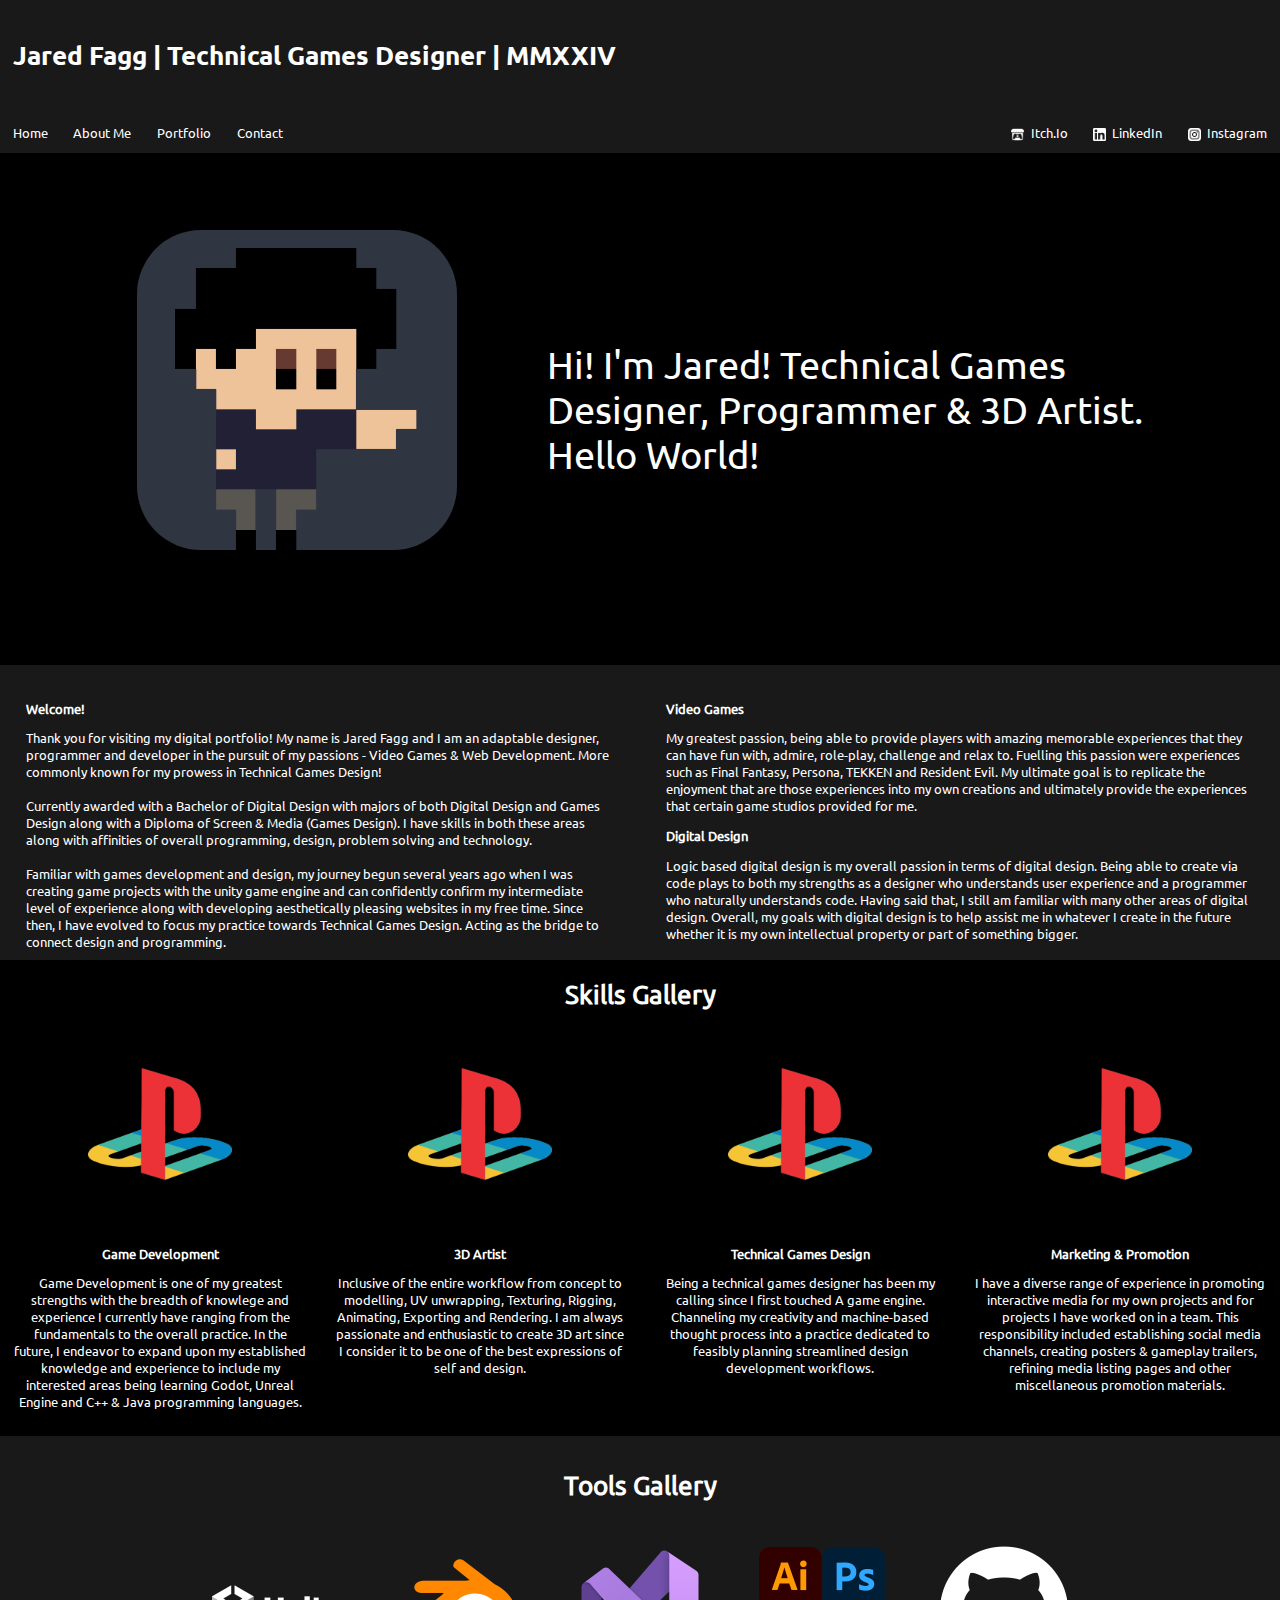
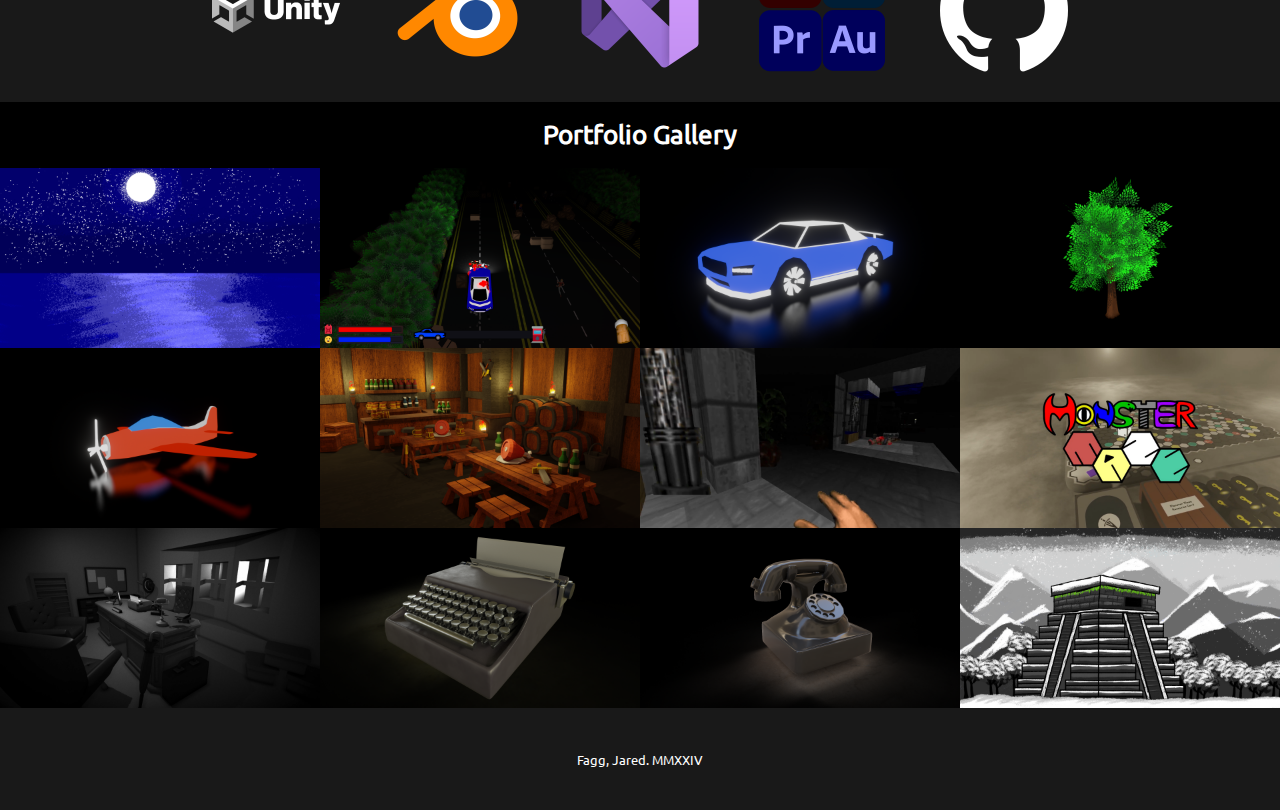
==== index.html @ b90d63a5 "Added Content" ====
<!DOCTYPE html>
<html lang="en">
    <head>
        <meta charset="UTF-8">
        <meta http-equiv="X-UA-Compatible" content="IE=edge">
        <meta name="viewport" content="width=device-width, initial scale=1.0">
        <link rel="stylesheet" tpye="text/css" href="css/root.css">
        <link rel="stylesheet" tpye="text/css" href="css/index.css">
        <link rel="icon" type="image/x-icon" href="imgs/PortfolioHeadshot.png">
        <title>Jared Fagg - Technical Games Designer</title>
    </head>
    <body>
        <!-- Top Of Page Bars || Name Bar and Navigation Bar-->
        <div class="NameBar">
            <p class="NameText">Jared Fagg | Technical Games Designer | MMXXIV</p>
        </div>
        <div>
            <ul class="NavBar">
                <li class="NavItem">Home</li>
                <li class="NavItem">About Me</li>
                <li class="NavItem">Portfolio</li>
                <li class="NavItem">Contact</li>
                <li class="RightNavItem"><img class="RightNavImage" src="imgs/InstagramIcon.png"><a href="https://www.instagram.com/tamurasteam/">Instagram</a></li>
                <li class="RightNavItem"><img class="RightNavImage" src="imgs/LinkedInIcon.png"><a href="https://www.linkedin.com/in/jaredfagg/">LinkedIn</a></li>
                <li class="RightNavItem"><img class="RightNavImage" src="imgs/ItchIoIcon.png"><a href="https://tamurasteam.itch.io/">Itch.Io</a></li>
            </ul>
        </div>
        <!-- Introductory Statements & Headshot-->
        <div class="IntroductionBanner">
            <img class="PortfolioHeadshot" src="imgs/PortfolioHeadshot.png">
            <p class="IntroBannerText">Hi! I'm Jared! Technical Games <br> Designer, Programmer & 3D Artist. <br> Hello World!</p>          
        </div>

        <!-- Welcome Speech -->
         <div class="Welcome">
            <div class="OverviewPanel">
                <div class="OverviewPanelContent">
                    <h1>Welcome!</h1>
                    <p>Thank you for visiting my digital portfolio! My name is Jared Fagg and I am an 
                        adaptable designer, programmer and developer in the pursuit of my passions - Video Games & Web Development.
                        More commonly known for my prowess in Technical Games Design! <br> <br>
    
                        Currently awarded with a Bachelor of Digital Design with majors of both Digital Design and Games Design 
                        along with a Diploma of Screen & Media (Games Design). I have skills in both these areas along with 
                        affinities of overall programming, design, problem solving and technology. <br> <br>
                        
                        Familiar with games development and design, my journey begun several years ago when I was creating game projects 
                        with the unity game engine and can confidently confirm my intermediate level of experience along with developing 
                        aesthetically pleasing websites in my free time. Since then, I have evolved to focus my practice towards Technical
                        Games Design. Acting as the bridge to connect design and programming.</p>
                </div>
            </div>
            <div class="InterestsPanel">
                <div class="InterestsPanelContent">
                    <h1>Video Games</h1>
                    <p>My greatest passion, being able to provide players with amazing memorable experiences that they 
                        can have fun with, admire, role-play, challenge and relax to. Fuelling this passion were experiences such as 
                        Final Fantasy, Persona, TEKKEN and Resident Evil. My ultimate goal is to replicate the enjoyment that are 
                        those experiences into my own creations and ultimately provide the experiences that certain game 
                        studios provided for me.</p>
                    <h1>Digital Design</h1>
                    <p>Logic based digital design is my overall passion in terms of digital design. 
                        Being able to create via code plays to both my strengths as a designer who understands user experience 
                        and a programmer who naturally understands code. Having said that, I still am familiar with many other areas of 
                        digital design. Overall, my goals with digital design is to help assist me in whatever I create in the future
                        whether it is my own intellectual property or part of something bigger.</p>
                </div>
            </div>
         </div>

         <!-- What I Do Speech -->
        <div class="MySkillsPanel">
            <div class="MySkillsHeading">
                <h1 style="font-size: 2vw;">Skills Gallery</h1>
            </div>

            <div class="SkillsGallery">
                <img class="SkillsGalleryImg" src="imgs/TemporaryImage.png">
                    <div class="SkillsGalleryDescription">
                        <h1>Game Development</h1>
                        <p>Game Development is one of my greatest strengths with the breadth of knowlege
                            and experience I currently have ranging from the fundamentals to the overall
                            practice. In the future, I endeavor to expand upon my established knowledge and
                            experience to include my interested areas being learning Godot, Unreal Engine and
                            C++ & Java programming languages.</p>

                    </div>
            </div>

            <div class="SkillsGallery">
                <img class="SkillsGalleryImg" src="imgs/TemporaryImage.png">
                    <div class="SkillsGalleryDescription">
                        <h1>3D Artist</h1>
                        <p>Inclusive of the entire workflow from concept to modelling, UV unwrapping,
                            Texturing, Rigging, Animating, Exporting and Rendering. I am always
                            passionate and enthusiastic to create 3D art since I consider it to be
                            one of the best expressions of self and design. <br>&nbsp;<br>&nbsp;</p>
                    </div>
            </div>

            <div class="SkillsGallery">
                <img class="SkillsGalleryImg" src="imgs/TemporaryImage.png">
                    <div class="SkillsGalleryDescription">
                        <h1>Technical Games Design</h1>
                        <p>Being a technical games designer has been my calling since I first touched
                            A game engine. Channeling my creativity and machine-based thought process
                            into a practice dedicated to feasibly planning streamlined design development
                            workflows. <br>&nbsp;<br>&nbsp;</p>
                    </div>
            </div>

            <div class="SkillsGallery">
                <img class="SkillsGalleryImg" src="imgs/TemporaryImage.png">
                    <div class="SkillsGalleryDescription">
                        <h1>Marketing & Promotion</h1>
                        <p>I have a diverse range of experience in promoting interactive media
                            for my own projects and for projects I have worked on in a team. This
                            responsibility included establishing social media channels, creating
                            posters & gameplay trailers, refining media listing pages and other
                            miscellaneous promotion materials.<br>&nbsp;</p>
                    </div>
            </div>
        </div>

        <!-- My Tools Section -->
        <div class="MyToolsPanel">
            <p>&nbsp;</p>
            <h1 class="MyToolsHeading" style="font-size: 2vw;">Tools Gallery</h1>
            <div class="ProgramGallery">
                <img class="Programs" src="imgs/unity.png">
                <img class="Programs" src="imgs/blender.png">
                <img class="Programs" src="imgs/VisualStudio.png">
                <img class="Programs" src="imgs/Adobe.png">
                <img class="Programs" src="imgs/GitHub.png">
            </div>
        </div>

        <!-- Portfolio Section-->
        <div class="MyPortfolioPanel">
            <div class="MyPortfolioHeading">
                <h1 style="font-size: 2vw;">Portfolio Gallery</h1>
            </div>
        </div>
        <div class="Portfolio">
            <img class="PortfolioImage" src="imgs/Portfolio/1.png">
            <img class="PortfolioImage" src="imgs/Portfolio/2.png">
            <img class="PortfolioImage" src="imgs/Portfolio/3.png">
            <img class="PortfolioImage" src="imgs/Portfolio/4.png">
            <img class="PortfolioImage" src="imgs/Portfolio/5.png">
            <img class="PortfolioImage" src="imgs/Portfolio/6.png">
            <img class="PortfolioImage" src="imgs/Portfolio/7.png">
            <img class="PortfolioImage" src="imgs/Portfolio/8.png">
            <img class="PortfolioImage" src="imgs/Portfolio/9.png">
            <img class="PortfolioImage" src="imgs/Portfolio/10.png">
            <img class="PortfolioImage" src="imgs/Portfolio/11.png">
            <img class="PortfolioImage" src="imgs/Portfolio/12.png">
        </div>

        <!-- Footer Section -->
        <div class="Footer">
            <p>&nbsp;</p>
            <p style="padding:1vw;">Fagg, Jared. MMXXIV</p>
            <p style="margin-bottom:0;">&nbsp;</p>
        </div>
    </body>
</html>
---- css/root.css ----
@font-face {
    font-family: Couture;
    src: url(fonts/couture.otf);
}

@font-face {
    font-family: UbuntuMedium;
    src: url(fonts/ububtumedium.ttf) format('truetype');;
}

@font-face {
    font-family: UbuntuLight;
    src: url(fonts/ubuntulight.ttf) format('truetype');;
}

@font-face {
    font-family: UbuntuBold;
    src: url(fonts/ubuntubold.ttf) format('truetype');;
}

html, body, head {
    margin: 0%;
    padding: 0%;
}

p, a, h1, div, td {
    font-family: UbuntuMedium;
    font-size: 1vw;
    text-decoration: none;
    color: white;
}

a:hover {
    transition: 0.3s;
    color:blue;
}
---- css/index.css ----
.NameBar {
    background-color: rgb(25, 25, 25);
    color: white;
    padding: 1vw;
    top: 0;
    z-index: 5;
    margin:0%;

}

.NameText {
    font-family: UbuntuBold;
    font-size: 2vw;
}

.NavBar {
    list-style-type: none;
    margin: 0;
    padding: 0;
    overflow: hidden;
    background-color: rgb(25, 25, 25);
}

.NavItem {
    transition:0.3s;
    float: left;
    display: block;
    color: white;
    text-align: center;
    padding: 1vw;
    text-decoration: none;
}

.RightNavItem {
    transition:0.3s;
    float: right;
    display: block;
    color: white;
    text-align: center;
    padding: 1vw;
    text-decoration: none;
}

.RightNavImage {
    width: 1vw;
    vertical-align: middle;
    padding-right: 0.5vw;
    height:auto;
}

.RightNavItem:hover {
    transition:0.3s;
    background-color: black;
    cursor: pointer;
}

.NavItem:hover {
    transition:0.3s;
    background-color: black;
    cursor: pointer;
}

.IntroductionBanner {
    background-color: black;
    display: flex;
    align-items: center;
    justify-content: center;
    color:white;
    margin-top: 0%;
    width:100%;
    height:40vw

}

.IntroBannerText {
    float: right;
    font-size: 3vw;
    color:white
}

.PortfolioHeadshot {
    width: 25vw;
    border-radius: 5vw;
    float: right;
    margin-bottom:3%;
    margin-right: 7%;
    height: auto;
}

.Welcome {
    width: 100%;
    height: auto;
}

.OverviewPanel {
    width:50%;
    height: 23vw;
    margin-bottom:1.5vw;
    float: left;
    background-color: rgb(25, 25, 25);
    vertical-align: bottom;
}

.InterestsPanel {
    width: 50%;
    height: 23vw;
    margin-bottom:1.5vw;
    float:right;
    background-color: rgb(25, 25, 25);
}

.OverviewPanelContent {
    padding: 2vw;
}

.InterestsPanelContent {
    padding: 2vw;
}

.MySkillsPanel {
    background-color: black;
    width:100%;
    height:auto;
}

.MySkillsHeading {
    text-align: center;
    padding:0.01vw;
}

.SkillsGallery {
    float:left;
    width:25%;
    text-align: center;
    background-color: black;
}

.SkillsGalleryDescription {
    text-align: center;
    padding:1vw
}

.SkillsGalleryImg {
    width:15vw;
    height:auto;
}

.MyToolsPanel {
    background-color: rgb(25, 25, 25);
    width:100%;
    height:auto;
}

.MyToolsHeading {
    text-align: center;
}

.ProgramGallery {
    background-color: rgb(25, 25, 25);
    text-align: center;
}

.Programs {
    display: inline-block;
    padding:2%;
    width: 10%;
    height: auto;
}

.MyPortfolioPanel {
    background-color: black;
    width:100%;
    height:auto;
}

.MyPortfolioHeading {
    text-align: center;
    padding:0.01vw;
}

.Portfolio {
    background-color: black;
}

.PortfolioImage {
    width: 25vw;
    height: auto;
    float: left;
    background-color: black;
}

.Footer {
    text-align: center;
    background-color: rgb(25, 25, 25);
    color: white;
    font-size: 1.2vw;
}
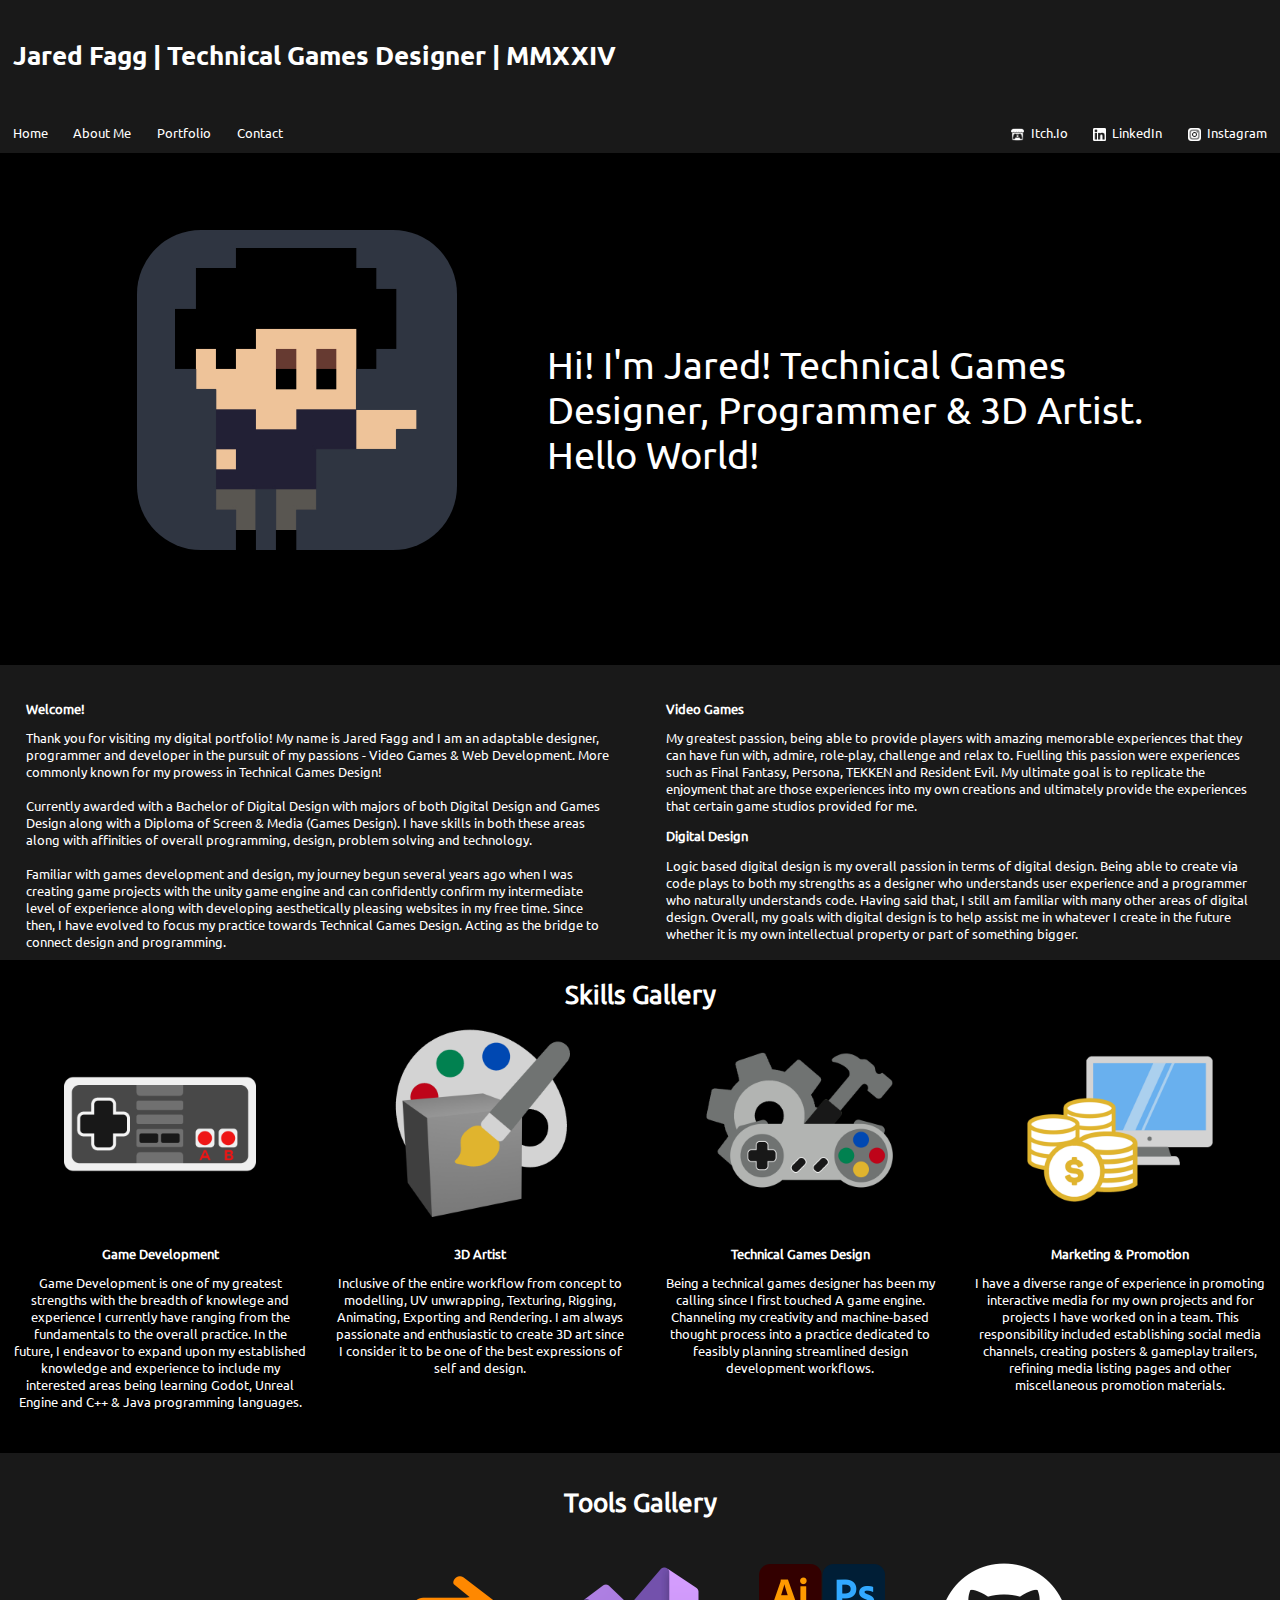
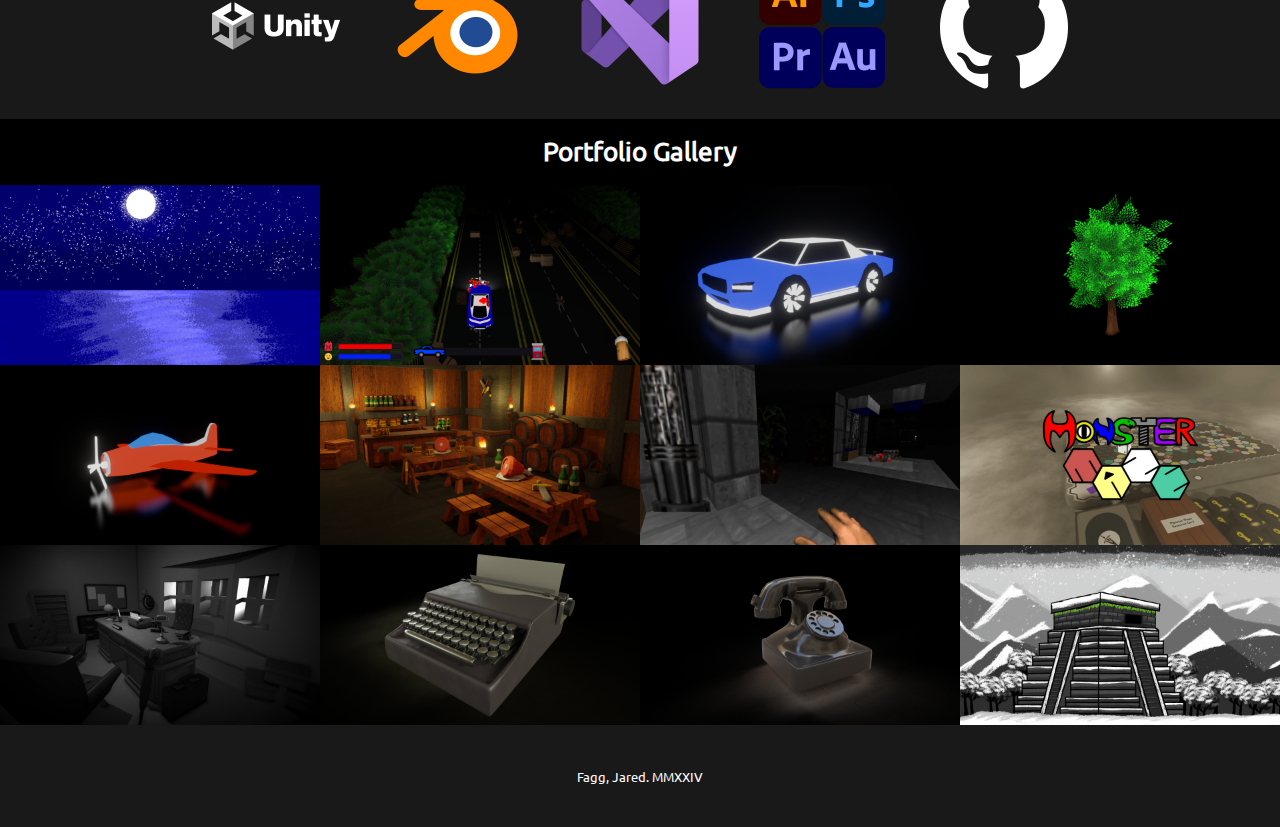
==== commit fb7e1360: "Added Content, Code - Reworked Structure" ====
--- a/index.html
+++ b/index.html
@@ -16,10 +16,10 @@
         </div>
         <div>
             <ul class="NavBar">
-                <li class="NavItem">Home</li>
-                <li class="NavItem">About Me</li>
-                <li class="NavItem">Portfolio</li>
-                <li class="NavItem">Contact</li>
+                <li class="NavItem"><a href="index.html">Home</a></li>
+                <li class="NavItem"><a href="aboutme.html">About Me</a></li>
+                <li class="NavItem"><a href="portfolio.html">Portfolio</a></li>
+                <li class="NavItem"><a href="contactme.html">Contact</a></li>
                 <li class="RightNavItem"><img class="RightNavImage" src="imgs/InstagramIcon.png"><a href="https://www.instagram.com/tamurasteam/">Instagram</a></li>
                 <li class="RightNavItem"><img class="RightNavImage" src="imgs/LinkedInIcon.png"><a href="https://www.linkedin.com/in/jaredfagg/">LinkedIn</a></li>
                 <li class="RightNavItem"><img class="RightNavImage" src="imgs/ItchIoIcon.png"><a href="https://tamurasteam.itch.io/">Itch.Io</a></li>
@@ -27,7 +27,7 @@
         </div>
         <!-- Introductory Statements & Headshot-->
         <div class="IntroductionBanner">
-            <img class="PortfolioHeadshot" src="imgs/PortfolioHeadshot.png">
+            <img class="PortfolioHeadshot" src="imgs/headhots/PortfolioHeadshot.png">
             <p class="IntroBannerText">Hi! I'm Jared! Technical Games <br> Designer, Programmer & 3D Artist. <br> Hello World!</p>          
         </div>
 
@@ -75,49 +75,49 @@
             </div>
 
             <div class="SkillsGallery">
-                <img class="SkillsGalleryImg" src="imgs/TemporaryImage.png">
+                <img class="SkillsGalleryImg" src="imgs/skillsicons/ControllerIcon.png">
                     <div class="SkillsGalleryDescription">
                         <h1>Game Development</h1>
                         <p>Game Development is one of my greatest strengths with the breadth of knowlege
                             and experience I currently have ranging from the fundamentals to the overall
                             practice. In the future, I endeavor to expand upon my established knowledge and
                             experience to include my interested areas being learning Godot, Unreal Engine and
-                            C++ & Java programming languages.</p>
+                            C++ & Java programming languages.<br>&nbsp;</p>
 
                     </div>
             </div>
 
             <div class="SkillsGallery">
-                <img class="SkillsGalleryImg" src="imgs/TemporaryImage.png">
+                <img class="SkillsGalleryImg" src="imgs/skillsicons/3D Artist.png">
                     <div class="SkillsGalleryDescription">
                         <h1>3D Artist</h1>
                         <p>Inclusive of the entire workflow from concept to modelling, UV unwrapping,
                             Texturing, Rigging, Animating, Exporting and Rendering. I am always
                             passionate and enthusiastic to create 3D art since I consider it to be
-                            one of the best expressions of self and design. <br>&nbsp;<br>&nbsp;</p>
+                            one of the best expressions of self and design. <br>&nbsp;<br>&nbsp;<br>&nbsp;</p>
                     </div>
             </div>
 
             <div class="SkillsGallery">
-                <img class="SkillsGalleryImg" src="imgs/TemporaryImage.png">
+                <img class="SkillsGalleryImg" src="imgs/skillsicons/SnesControllerIcon.png">
                     <div class="SkillsGalleryDescription">
                         <h1>Technical Games Design</h1>
                         <p>Being a technical games designer has been my calling since I first touched
                             A game engine. Channeling my creativity and machine-based thought process
                             into a practice dedicated to feasibly planning streamlined design development
-                            workflows. <br>&nbsp;<br>&nbsp;</p>
+                            workflows. <br>&nbsp;<br>&nbsp;<br>&nbsp;</p>
                     </div>
             </div>
 
             <div class="SkillsGallery">
-                <img class="SkillsGalleryImg" src="imgs/TemporaryImage.png">
+                <img class="SkillsGalleryImg" src="imgs/skillsicons/Marketing.png">
                     <div class="SkillsGalleryDescription">
                         <h1>Marketing & Promotion</h1>
                         <p>I have a diverse range of experience in promoting interactive media
                             for my own projects and for projects I have worked on in a team. This
                             responsibility included establishing social media channels, creating
                             posters & gameplay trailers, refining media listing pages and other
-                            miscellaneous promotion materials.<br>&nbsp;</p>
+                            miscellaneous promotion materials.<br>&nbsp;<br>&nbsp;</p>
                     </div>
             </div>
         </div>
@@ -127,11 +127,11 @@
             <p>&nbsp;</p>
             <h1 class="MyToolsHeading" style="font-size: 2vw;">Tools Gallery</h1>
             <div class="ProgramGallery">
-                <img class="Programs" src="imgs/unity.png">
-                <img class="Programs" src="imgs/blender.png">
-                <img class="Programs" src="imgs/VisualStudio.png">
-                <img class="Programs" src="imgs/Adobe.png">
-                <img class="Programs" src="imgs/GitHub.png">
+                <img class="Programs" src="imgs/toolsicons/unity.png">
+                <img class="Programs" src="imgs/toolsicons/blender.png">
+                <img class="Programs" src="imgs/toolsicons/VisualStudio.png">
+                <img class="Programs" src="imgs/toolsicons/Adobe.png">
+                <img class="Programs" src="imgs/toolsicons/GitHub.png">
             </div>
         </div>
 
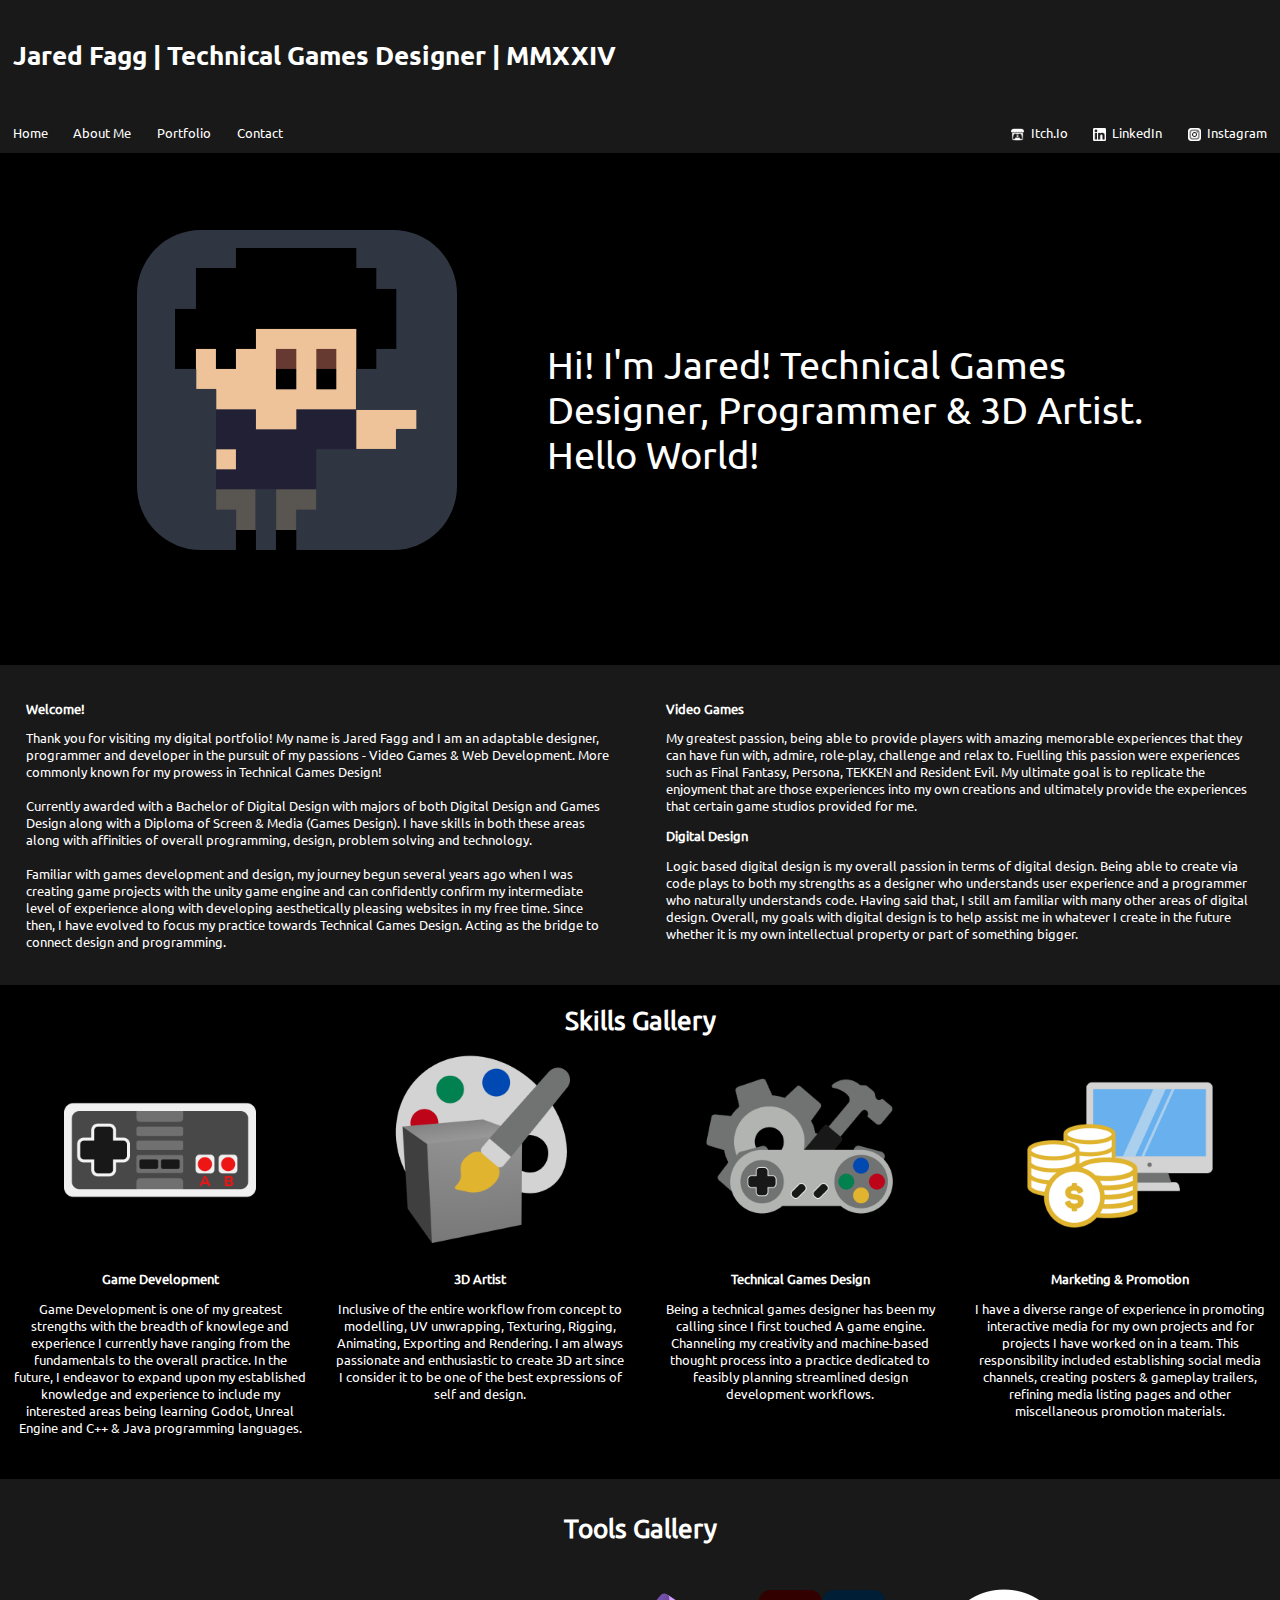
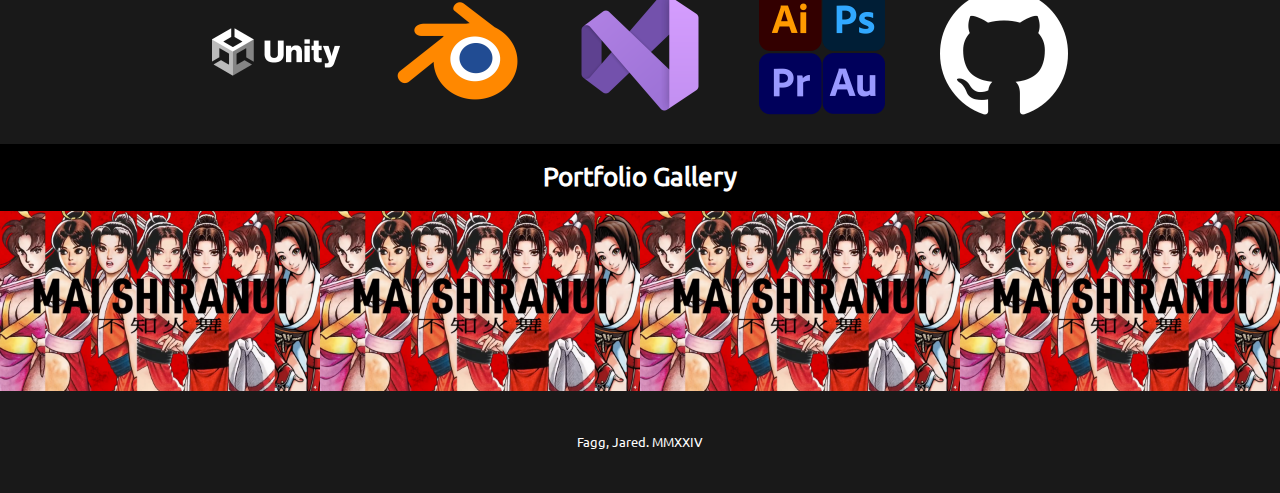
==== commit 42e9af8c: "Started Portfolio Website Production" ====
--- a/index.html
+++ b/index.html
@@ -6,10 +6,31 @@
         <meta name="viewport" content="width=device-width, initial scale=1.0">
         <link rel="stylesheet" tpye="text/css" href="css/root.css">
         <link rel="stylesheet" tpye="text/css" href="css/index.css">
+        <link rel="stylesheet" tpye="text/css" href="css/contactme.css">
         <link rel="icon" type="image/x-icon" href="imgs/PortfolioHeadshot.png">
         <title>Jared Fagg - Technical Games Designer</title>
     </head>
     <body>
+        <script src="contactme.js"></script>
+        <!-- Contact Me Form || Displays over the top of the entire page-->
+         <div class="OverlayForm" id="Form">
+            <a class="closeForm" onclick="CloseForm()">&times;</a>
+            <div class="ContactMeForm">
+                <h1 class="ContactMeHeading">Contact Me!</h1>
+                <form>
+                    <label for="name">Name:</label><br><br>
+                    <input type="text" id="name" name="name"><br><br>
+                    <label for="email">Email Address:</label><br><br>
+                    <input type="text" id="email" name="email"><br><br>
+                    <label for="email">Message:</label><br><br>
+                    <textarea name="message" placeholder="Put your message here!" rows="4" cols="54"></textarea><br><br> 
+                    <input class="submitButton" type="submit" value="Submit">
+                  </form> 
+                </form>
+            </div>
+         </div>
+
+
         <!-- Top Of Page Bars || Name Bar and Navigation Bar-->
         <div class="NameBar">
             <p class="NameText">Jared Fagg | Technical Games Designer | MMXXIV</p>
@@ -19,7 +40,7 @@
                 <li class="NavItem"><a href="index.html">Home</a></li>
                 <li class="NavItem"><a href="aboutme.html">About Me</a></li>
                 <li class="NavItem"><a href="portfolio.html">Portfolio</a></li>
-                <li class="NavItem"><a href="contactme.html">Contact</a></li>
+                <li class="NavItem"><a onclick="OpenForm()">Contact</a></li>
                 <li class="RightNavItem"><img class="RightNavImage" src="imgs/InstagramIcon.png"><a href="https://www.instagram.com/tamurasteam/">Instagram</a></li>
                 <li class="RightNavItem"><img class="RightNavImage" src="imgs/LinkedInIcon.png"><a href="https://www.linkedin.com/in/jaredfagg/">LinkedIn</a></li>
                 <li class="RightNavItem"><img class="RightNavImage" src="imgs/ItchIoIcon.png"><a href="https://tamurasteam.itch.io/">Itch.Io</a></li>
@@ -142,18 +163,37 @@
             </div>
         </div>
         <div class="Portfolio">
-            <img class="PortfolioImage" src="imgs/Portfolio/1.png">
-            <img class="PortfolioImage" src="imgs/Portfolio/2.png">
-            <img class="PortfolioImage" src="imgs/Portfolio/3.png">
-            <img class="PortfolioImage" src="imgs/Portfolio/4.png">
-            <img class="PortfolioImage" src="imgs/Portfolio/5.png">
-            <img class="PortfolioImage" src="imgs/Portfolio/6.png">
-            <img class="PortfolioImage" src="imgs/Portfolio/7.png">
-            <img class="PortfolioImage" src="imgs/Portfolio/8.png">
-            <img class="PortfolioImage" src="imgs/Portfolio/9.png">
-            <img class="PortfolioImage" src="imgs/Portfolio/10.png">
-            <img class="PortfolioImage" src="imgs/Portfolio/11.png">
-            <img class="PortfolioImage" src="imgs/Portfolio/12.png">
+
+            <div class="PortfolioItem">
+                <img class="PortfolioImage" src="imgs/Portfolio/Placeholder.png">
+                <div class="PortfolioItemOverlay">
+                    <div class="PortfolioItemDescription"><a href="portfolio.html">Hello World!</a></div>
+                </div>
+            </div>
+
+            <div class="PortfolioItem">
+                <img class="PortfolioImage" src="imgs/Portfolio/Placeholder.png">
+                <div class="PortfolioItemOverlay">
+                    <div class="PortfolioItemDescription"><a href="portfolio.html">Hello World!</a></div>
+                </div>
+            </div>
+
+            <div class="PortfolioItem">
+                <img class="PortfolioImage" src="imgs/Portfolio/Placeholder.png">
+                <div class="PortfolioItemOverlay">
+                    <div class="PortfolioItemDescription"><a href="portfolio.html">Hello World!</a></div>
+                </div>
+            </div>
+
+            <div class="PortfolioItem">
+                <img class="PortfolioImage" src="imgs/Portfolio/Placeholder.png">
+                <div class="PortfolioItemOverlay">
+                    <div class="PortfolioItemDescription"><a href="portfolio.html">Hello World!</a></div>
+                </div>
+            </div>
+
+
+            
         </div>
 
         <!-- Footer Section -->
--- a/css/index.css
+++ b/css/index.css
@@ -94,7 +94,7 @@
 
 .OverviewPanel {
     width:50%;
-    height: 23vw;
+    height: 25vw;
     margin-bottom:1.5vw;
     float: left;
     background-color: rgb(25, 25, 25);
@@ -103,7 +103,7 @@
 
 .InterestsPanel {
     width: 50%;
-    height: 23vw;
+    height: 25vw;
     margin-bottom:1.5vw;
     float:right;
     background-color: rgb(25, 25, 25);
@@ -182,11 +182,44 @@
     background-color: black;
 }
 
+
+.PortfolioItem {
+    position: relative;
+    width:25%;
+    float: left;
+}
+
 .PortfolioImage {
-    width: 25vw;
-    height: auto;
-    float: left;
-    background-color: black;
+    display: block;
+    width:100%;
+    height: auto;
+}
+
+.PortfolioItemOverlay {
+    position: absolute;
+    top: 0;
+    bottom: 0;
+    left: 0;
+    right: 0;
+    height: 100%;
+    width: 100%;
+    opacity: 0;
+    transition: 0.2s;
+    background-color: rgba(0,0,0,0.5);
+}
+
+.PortfolioItemDescription a {
+    color: white;
+    font-size: 2vw;
+    position: absolute;
+    top: 50%;
+    left: 50%;
+    transform: translate(-50%, -50%);
+    -ms-transform: translate(-50%, -50%);
+}
+
+.PortfolioItemOverlay:hover {
+    opacity: 1;
 }
 
 .Footer {
--- a/css/contactme.css
+++ b/css/contactme.css
@@ -0,0 +1,54 @@
+.OverlayForm {
+    position: fixed;
+    width: 100%;
+    height: 100%;
+    display: none;
+    background-image: linear-gradient(to right, black , rgb(25,25,25));
+}
+
+.ContactMeForm {
+    text-align: left;
+    width:40%;
+    padding:3vw;
+    background-color: black;
+    position: absolute;
+    top: 50%;
+    left: 50%;
+    -ms-transform: translate(-50%, -50%);
+    transform: translate(-50%, -50%);
+}
+
+.closeForm {
+    position: absolute;
+    top: 20px;
+    right: 45px;
+    font-size: 60px;
+    cursor:pointer;
+}
+
+.ContactMeHeading {
+    font-family: UbuntuBold;
+    font-size: 2vw;
+}
+
+textarea {
+    resize: none;
+    width:100%;
+    height:8vw;
+    font-family: UbuntuMedium;
+    font-size: 1vw;
+}
+
+.submitButton {
+    text-decoration: none;
+    border: none;
+    cursor:pointer;
+    width:8vw;
+    height:3vw;
+}
+
+input, label {
+    font-family: UbuntuMedium;
+    width:50%;
+    font-size: 1vw;
+}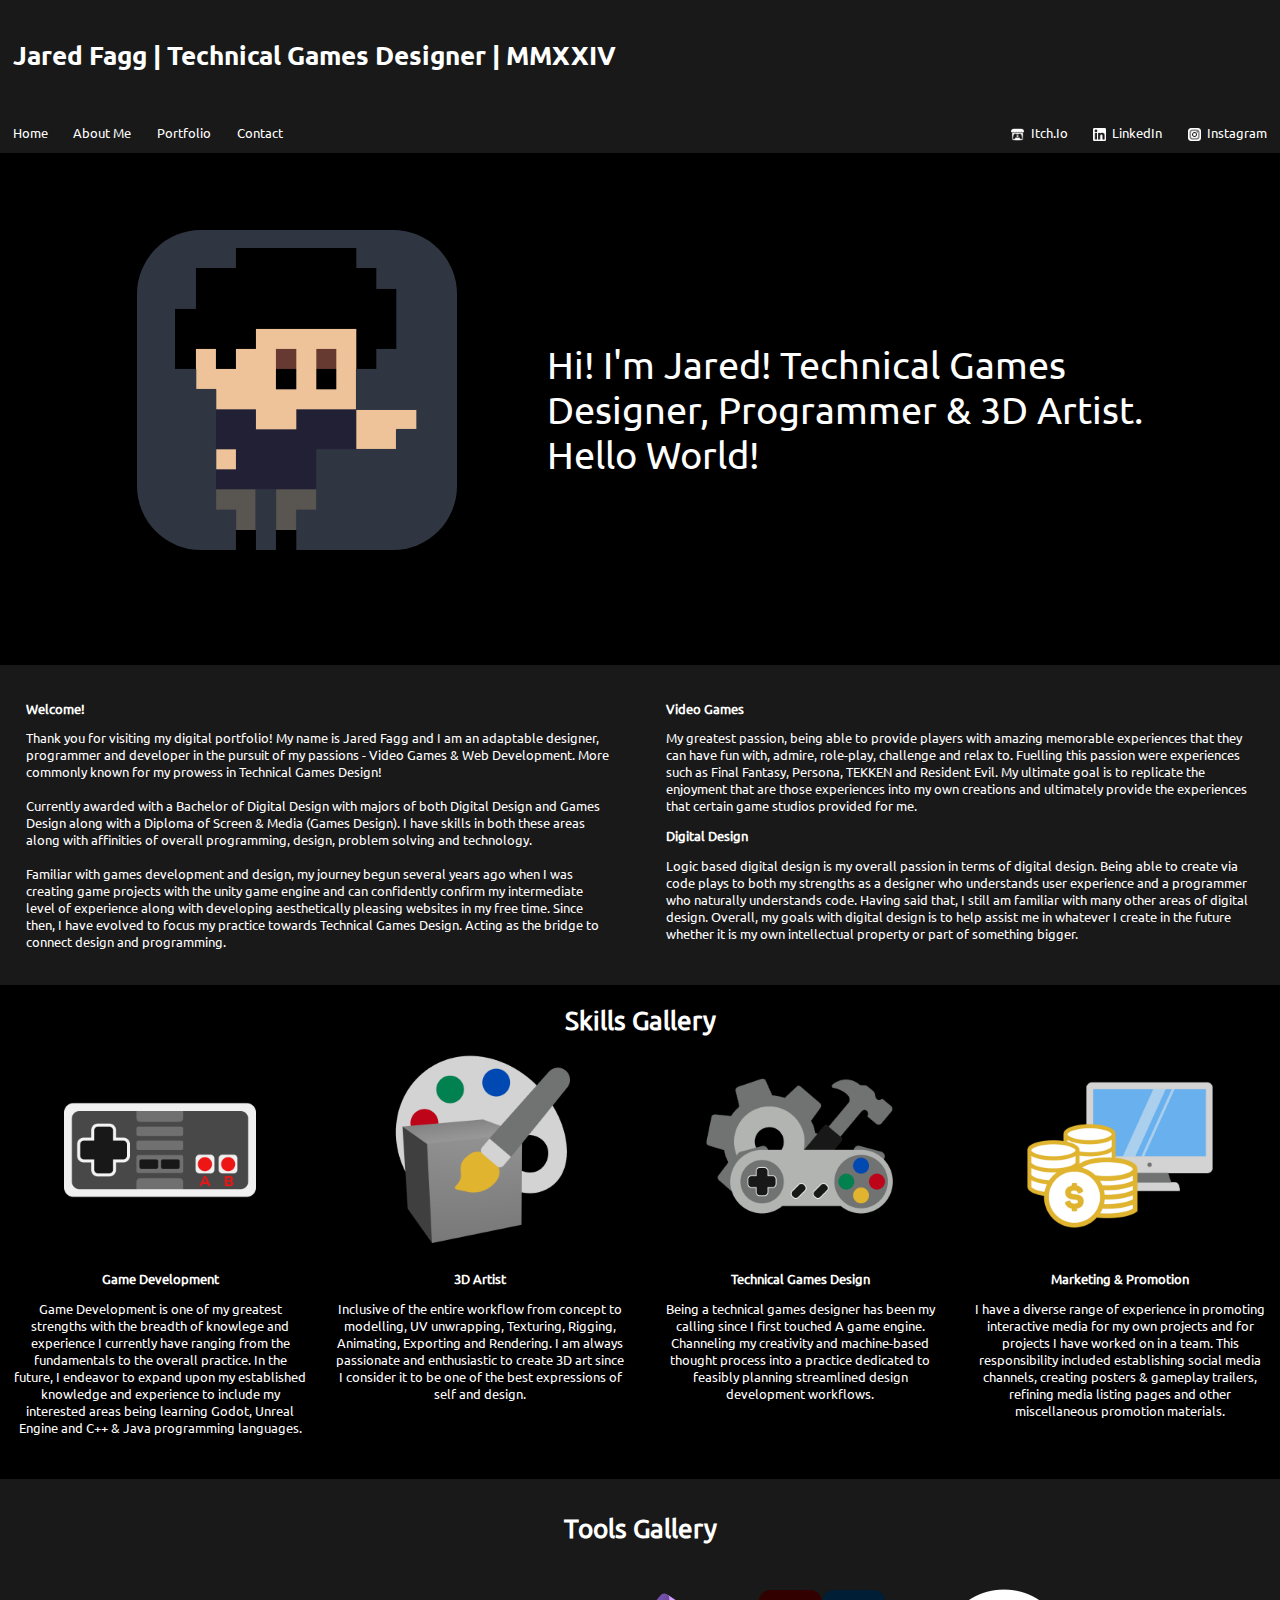
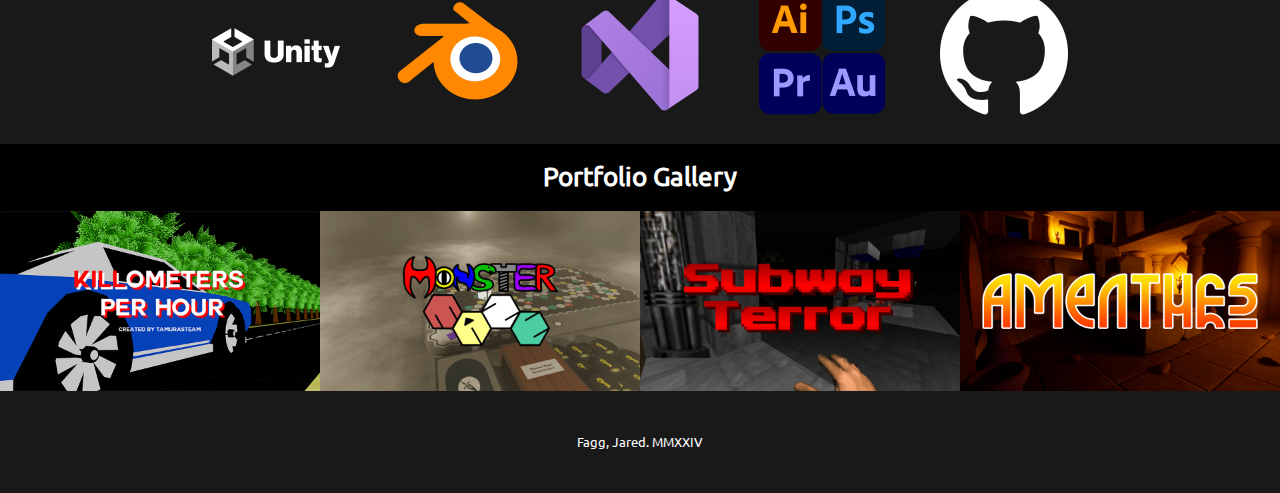
==== commit 069ca833: "Initiated Production With Portfolio Template Outlined + Functionality" ====
--- a/index.html
+++ b/index.html
@@ -165,30 +165,30 @@
         <div class="Portfolio">
 
             <div class="PortfolioItem">
-                <img class="PortfolioImage" src="imgs/Portfolio/Placeholder.png">
-                <div class="PortfolioItemOverlay">
-                    <div class="PortfolioItemDescription"><a href="portfolio.html">Hello World!</a></div>
-                </div>
-            </div>
-
-            <div class="PortfolioItem">
-                <img class="PortfolioImage" src="imgs/Portfolio/Placeholder.png">
-                <div class="PortfolioItemOverlay">
-                    <div class="PortfolioItemDescription"><a href="portfolio.html">Hello World!</a></div>
-                </div>
-            </div>
-
-            <div class="PortfolioItem">
-                <img class="PortfolioImage" src="imgs/Portfolio/Placeholder.png">
-                <div class="PortfolioItemOverlay">
-                    <div class="PortfolioItemDescription"><a href="portfolio.html">Hello World!</a></div>
-                </div>
-            </div>
-
-            <div class="PortfolioItem">
-                <img class="PortfolioImage" src="imgs/Portfolio/Placeholder.png">
-                <div class="PortfolioItemOverlay">
-                    <div class="PortfolioItemDescription"><a href="portfolio.html">Hello World!</a></div>
+                <img class="PortfolioImage" src="imgs/Portfolio/showcase/1.png">
+                <div class="PortfolioItemOverlay">
+                    <div class="PortfolioItemDescription"><a href="portfolio.html">Killometers Per Hour</a></div>
+                </div>
+            </div>
+
+            <div class="PortfolioItem">
+                <img class="PortfolioImage" src="imgs/Portfolio/showcase/2.png">
+                <div class="PortfolioItemOverlay">
+                    <div class="PortfolioItemDescription"><a href="portfolio.html">Subway Terror</a></div>
+                </div>
+            </div>
+
+            <div class="PortfolioItem">
+                <img class="PortfolioImage" src="imgs/Portfolio/showcase/3.png">
+                <div class="PortfolioItemOverlay">
+                    <div class="PortfolioItemDescription"><a href="portfolio.html">Monster Maze</a></div>
+                </div>
+            </div>
+
+            <div class="PortfolioItem">
+                <img class="PortfolioImage" src="imgs/Portfolio/showcase/4.png">
+                <div class="PortfolioItemOverlay">
+                    <div class="PortfolioItemDescription"><a href="portfolio.html">Amenthes</a></div>
                 </div>
             </div>
 
--- a/css/index.css
+++ b/css/index.css
@@ -212,6 +212,7 @@
     color: white;
     font-size: 2vw;
     position: absolute;
+    text-align: center;
     top: 50%;
     left: 50%;
     transform: translate(-50%, -50%);
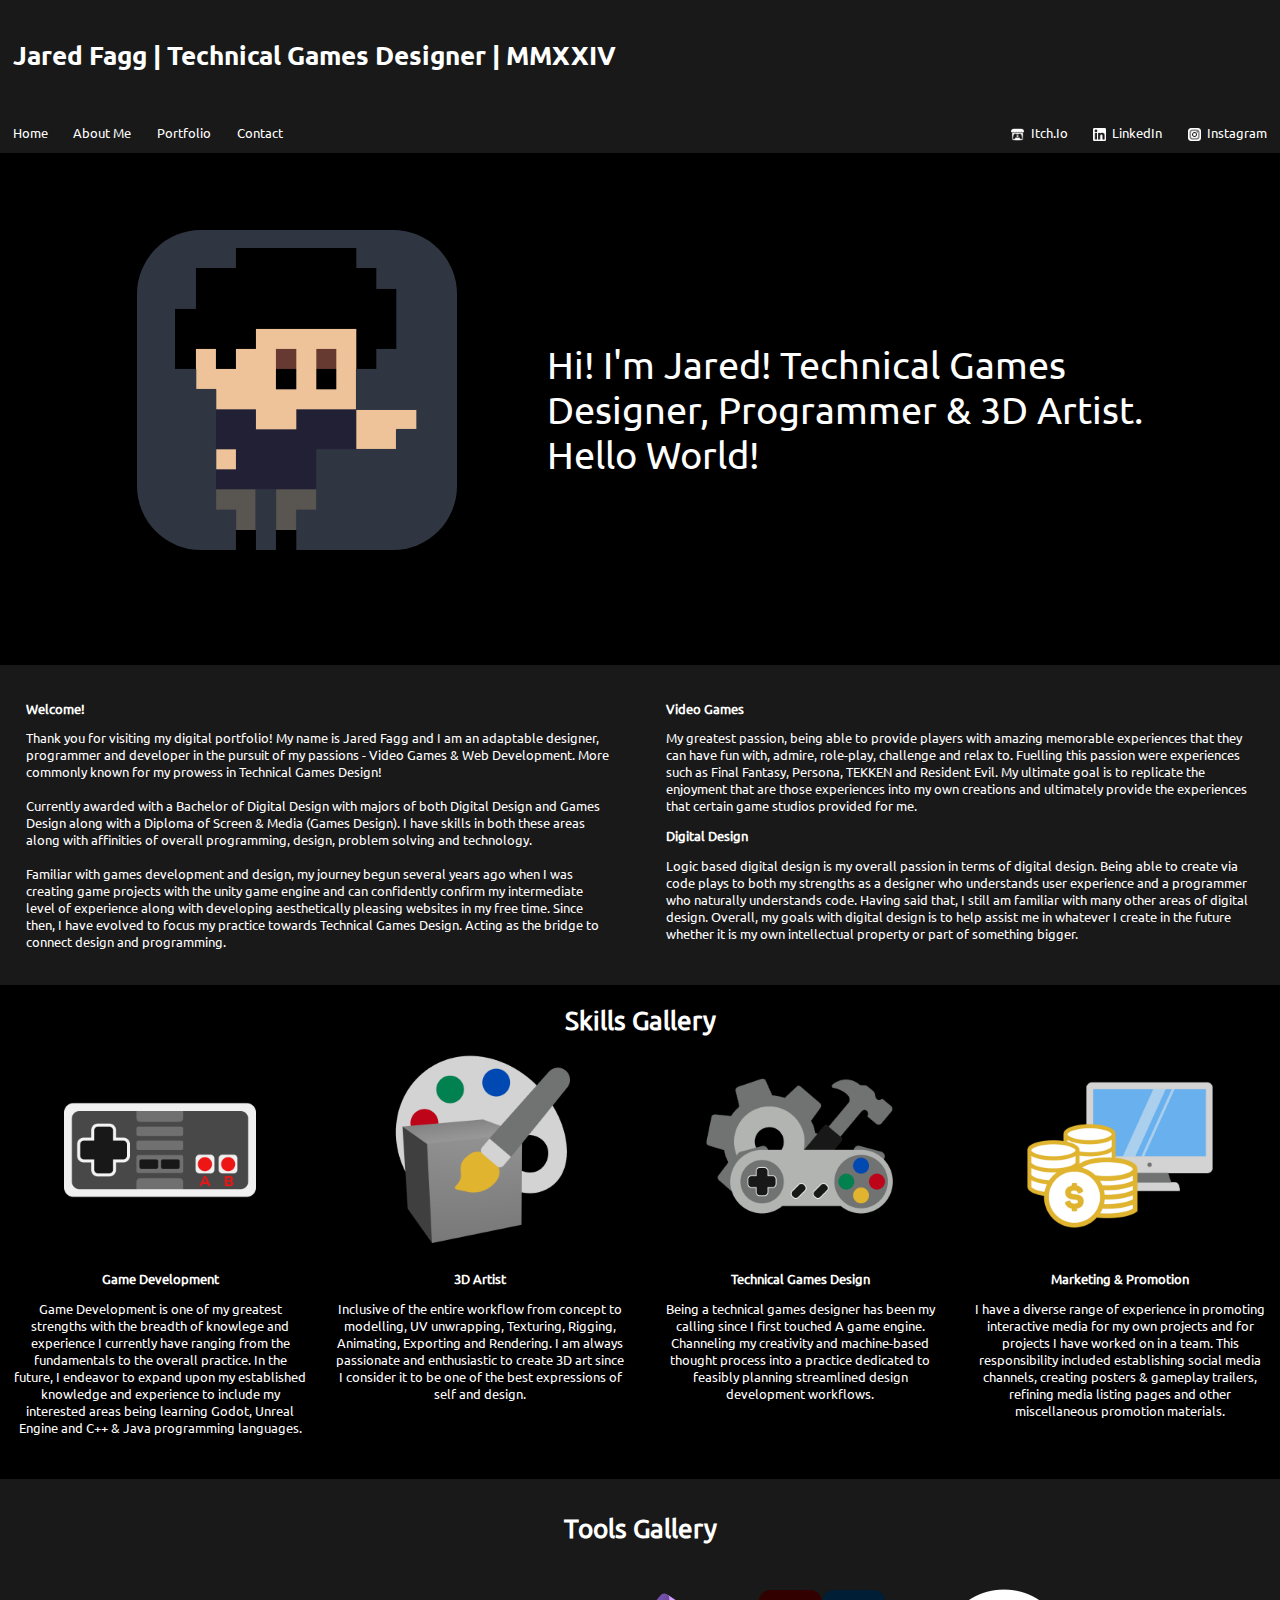
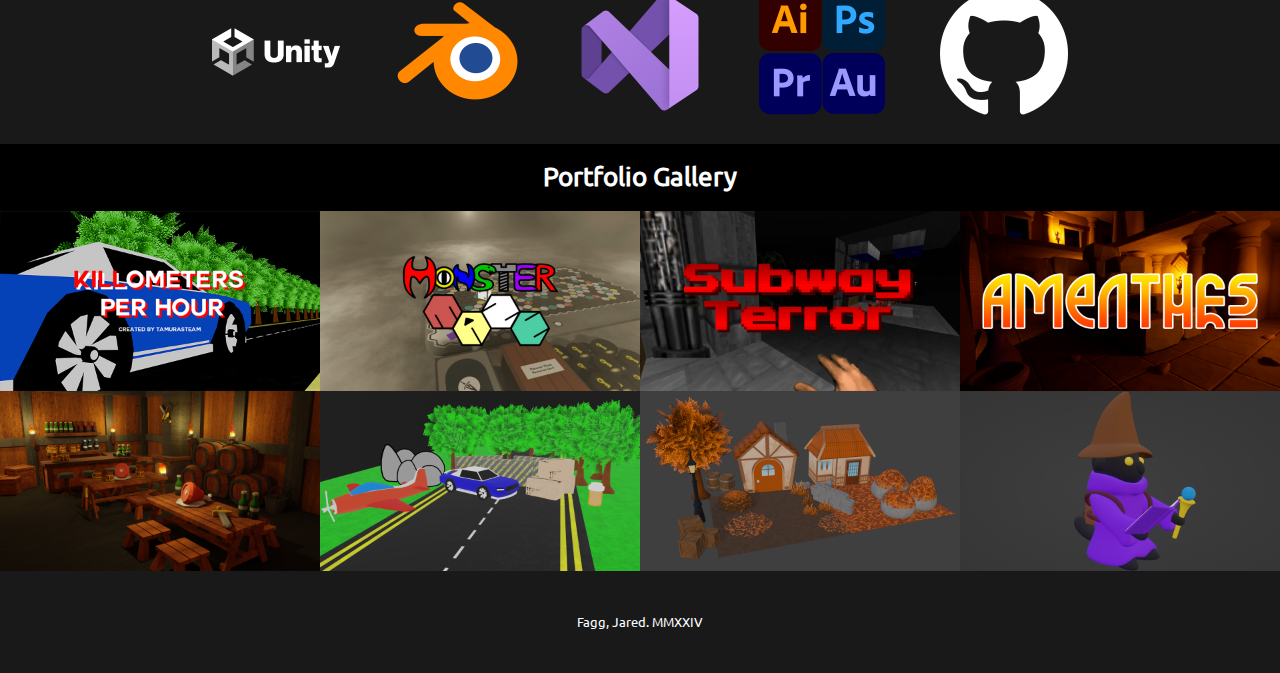
==== commit dc77549a: "Added Portfolio Content" ====
--- a/index.html
+++ b/index.html
@@ -7,7 +7,7 @@
         <link rel="stylesheet" tpye="text/css" href="css/root.css">
         <link rel="stylesheet" tpye="text/css" href="css/index.css">
         <link rel="stylesheet" tpye="text/css" href="css/contactme.css">
-        <link rel="icon" type="image/x-icon" href="imgs/PortfolioHeadshot.png">
+        <link rel="icon" type="image/x-icon" href="imgs/headhots/PortfolioHeadshot.png">
         <title>Jared Fagg - Technical Games Designer</title>
     </head>
     <body>
@@ -174,21 +174,49 @@
             <div class="PortfolioItem">
                 <img class="PortfolioImage" src="imgs/Portfolio/showcase/2.png">
                 <div class="PortfolioItemOverlay">
+                    <div class="PortfolioItemDescription"><a href="portfolio.html">Monster Maze</a></div>
+                </div>
+            </div>
+
+            <div class="PortfolioItem">
+                <img class="PortfolioImage" src="imgs/Portfolio/showcase/3.png">
+                <div class="PortfolioItemOverlay">
                     <div class="PortfolioItemDescription"><a href="portfolio.html">Subway Terror</a></div>
                 </div>
             </div>
 
             <div class="PortfolioItem">
-                <img class="PortfolioImage" src="imgs/Portfolio/showcase/3.png">
-                <div class="PortfolioItemOverlay">
-                    <div class="PortfolioItemDescription"><a href="portfolio.html">Monster Maze</a></div>
-                </div>
-            </div>
-
-            <div class="PortfolioItem">
                 <img class="PortfolioImage" src="imgs/Portfolio/showcase/4.png">
                 <div class="PortfolioItemOverlay">
                     <div class="PortfolioItemDescription"><a href="portfolio.html">Amenthes</a></div>
+                </div>
+            </div>
+
+            <div class="PortfolioItem">
+                <img class="PortfolioImage" src="imgs/Portfolio/showcase/7.png">
+                <div class="PortfolioItemOverlay">
+                    <div class="PortfolioItemDescription"><a href="portfolio.html">Pixel Medieval Bar</a></div>
+                </div>
+            </div>
+
+            <div class="PortfolioItem">
+                <img class="PortfolioImage" src="imgs/Portfolio/showcase/11.png">
+                <div class="PortfolioItemOverlay">
+                    <div class="PortfolioItemDescription"><a href="portfolio.html">Asset Pack 1</a></div>
+                </div>
+            </div>
+
+            <div class="PortfolioItem">
+                <img class="PortfolioImage" src="imgs/Portfolio/showcase/9.png">
+                <div class="PortfolioItemOverlay">
+                    <div class="PortfolioItemDescription"><a href="portfolio.html">Asset Pack 2</a></div>
+                </div>
+            </div>
+
+            <div class="PortfolioItem">
+                <img class="PortfolioImage" src="imgs/Portfolio/showcase/10.png">
+                <div class="PortfolioItemOverlay">
+                    <div class="PortfolioItemDescription"><a href="portfolio.html">Wizard Character</a></div>
                 </div>
             </div>
 
--- a/css/contactme.css
+++ b/css/contactme.css
@@ -4,6 +4,7 @@
     height: 100%;
     display: none;
     background-image: linear-gradient(to right, black , rgb(25,25,25));
+    z-index: 1000;
 }
 
 .ContactMeForm {
